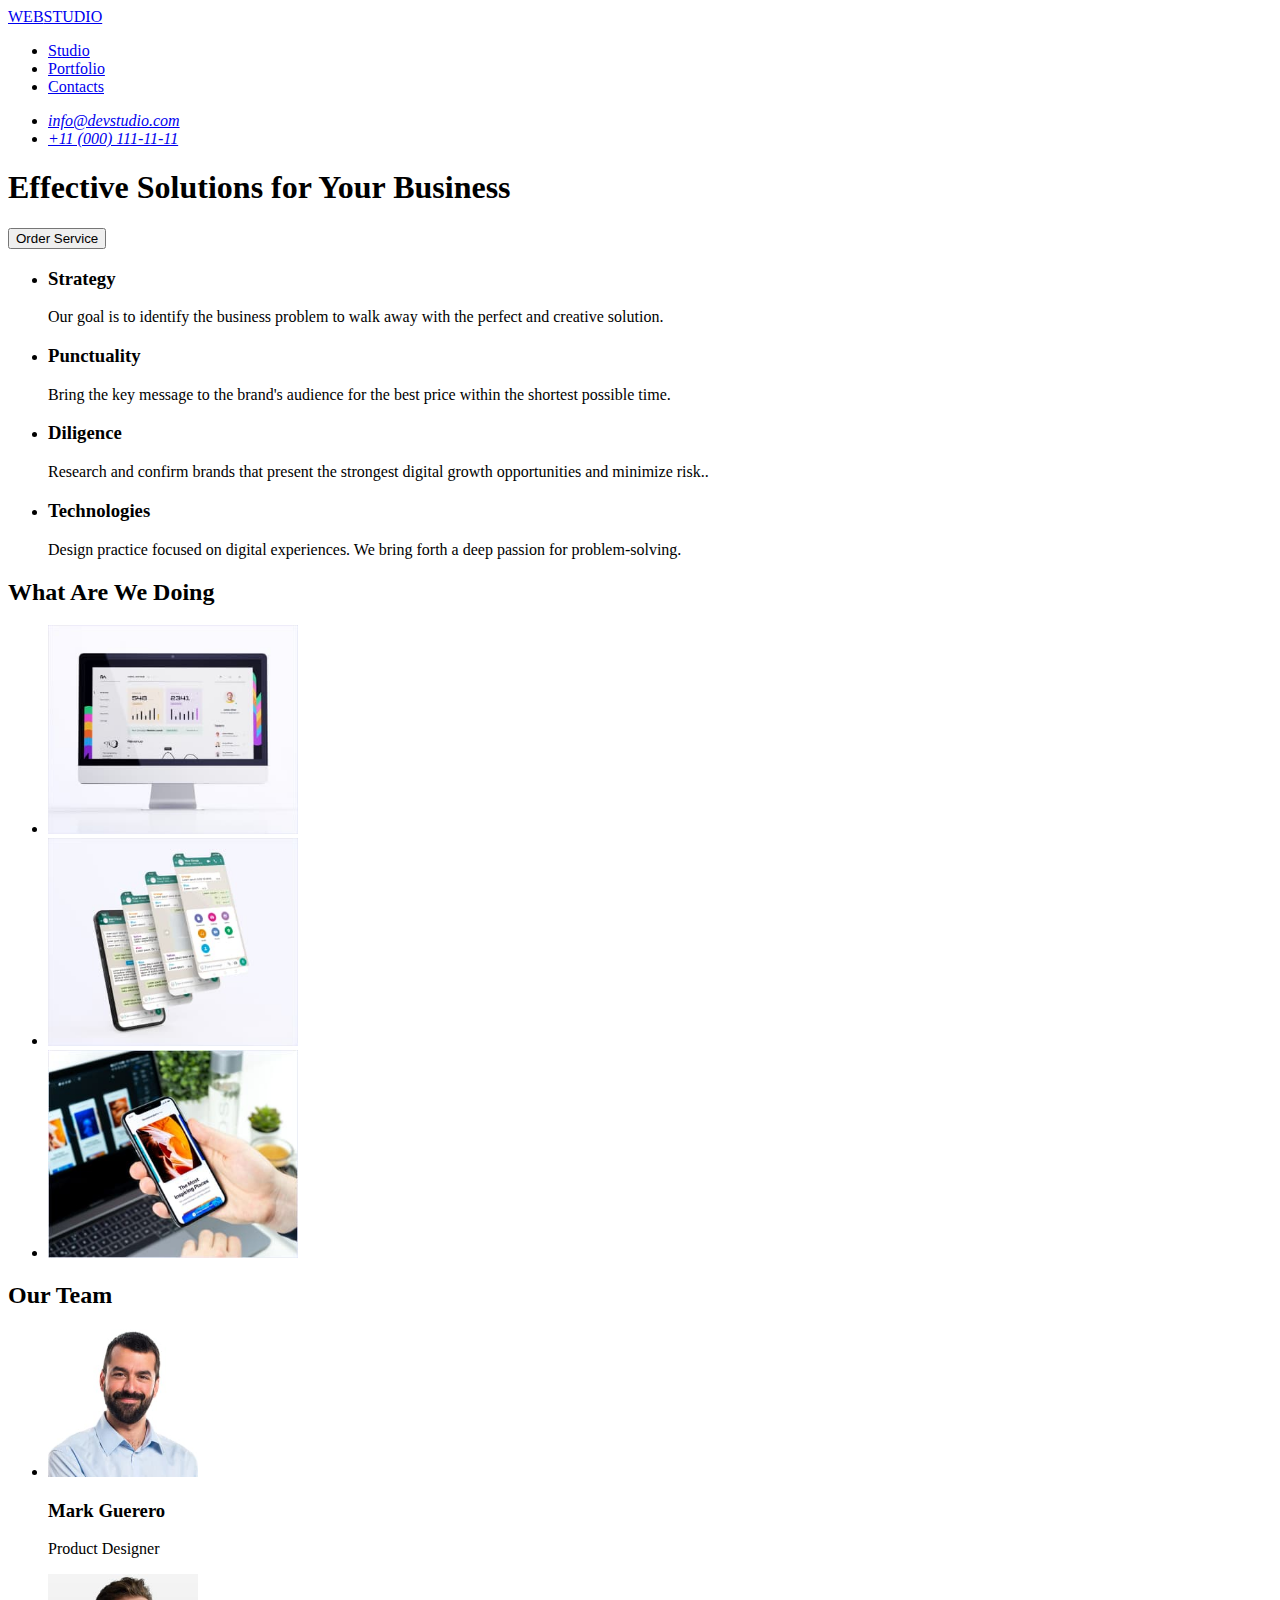
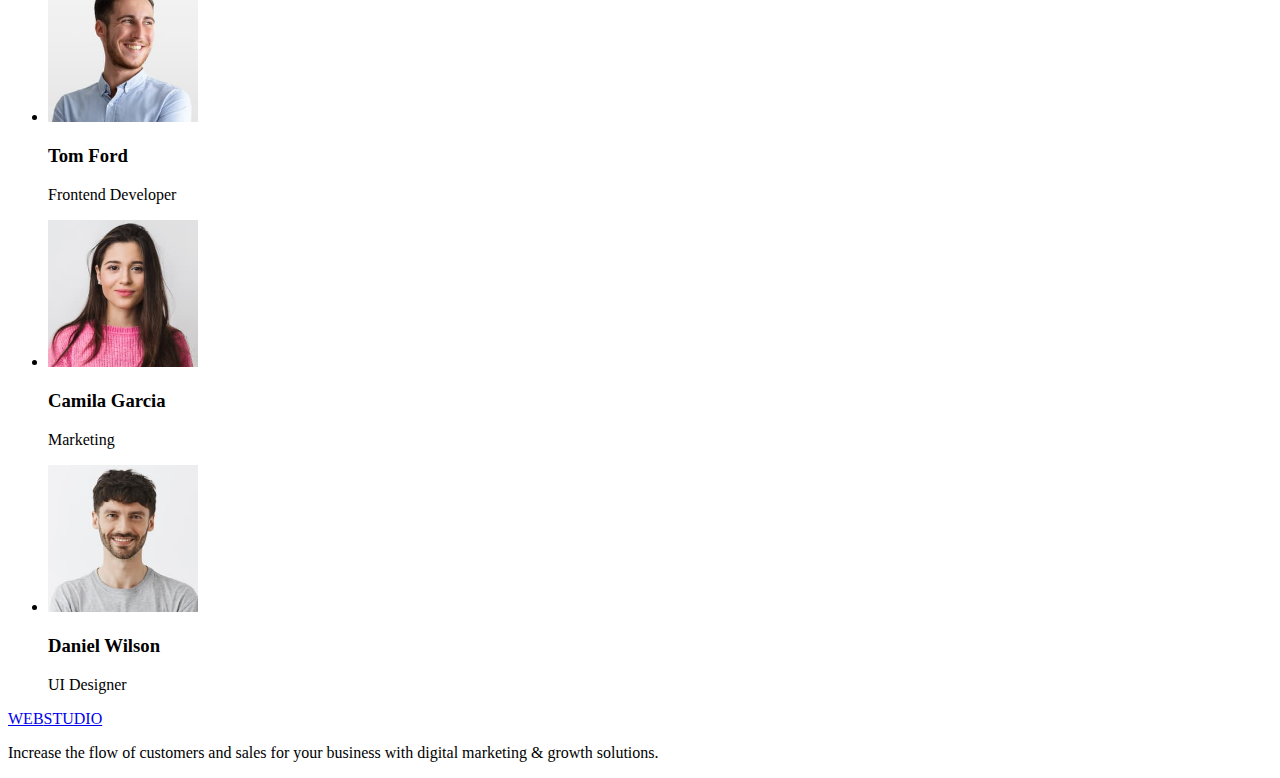
==== index.html @ db1405fc "homework 2" ====
<!DOCTYPE html>
<html lang="en">
<head>
    <meta charset="UTF-8">
    <meta name="viewport" content="width=device-width, initial-scale=1.0">
    <title>WebStudio</title>
</head>
<body>
    <header>
        <nav>
            <a href="/">WEB<span>STUDIO</span></a>
            <ul>
                <li><a href="/">Studio</a></li>
                <li><a href="/">Portfolio</a></li>
                <li><a href="/">Contacts</a></li>
            </ul>
        </nav>
        <address>
            <ul>
                 <li><a href="mailto:info@devstudio.com">info@devstudio.com</a></li>
                 <li><a href="tel:+11(000)111-11-11">+11 (000) 111-11-11</a></li>
            </ul>
        </address>
    </header>
    <main>
    <section>
        <h1>Effective Solutions for Your Business</h1>
            <button type="button">Order Service</button>
    </section>
    <section>
        <h2 hidden>Feature</h2>
        <ul>
            <li><h3>Strategy</h3>
            <p>Our goal is to identify the business problem to walk away with the perfect and creative solution.</p></li>
            <li><h3>Punctuality</h3>
            <p>Bring the key message to the brand's audience for the best price within the shortest possible time.</p></li>
            <li><h3>Diligence</h3>
            <p>Research and confirm brands that present the strongest digital growth opportunities and minimize risk.. <p></li>
            <li><h3>Technologies</h3>
            <p>Design practice focused on digital experiences. We bring forth a deep passion for problem-solving.</p></li>
        </ul>
    </section>
    <section>
        <h2>What Are We Doing</h2>
        <div>
            <ul>
                <li><img src="images/image1.jpg" width="250" alt="Computer Image"></li>
                <li><img src="images/img2.jpg" width="250" alt="Image2"></li>
                <li><img src="images/img3.jpg" width="250" alt="Image3"></li>
            </ul>
        </div>
    </section>
    <section>
        <h2>Our Team</h2>
        <ul>
            <li><img src="images/team1.jpg" width="150" alt="Photo1">
            <h3>Mark Guerero</h3>
            <p>Product Designer</p></li>
            <li><img src="images/team2.jpg" width="150" alt="Photo2">
            <h3>Tom Ford</h3>
            <p>Frontend Developer</p></li>
            <li><img src="images/team3.jpg" width="150" alt="Photo3">
            <h3>Camila Garcia</h3>
            <p>Marketing</p></li>
            <li><img src="images/team4.jpg" width="150" alt="Photo4">
            <h3>Daniel Wilson</h3>
            <p>UI Designer</p></li>
        </ul>
    </section>
</main>
    <footer>
        <a href="/">WEB<span>STUDIO</span></a>
        <p>Increase the flow of customers and sales for your business with digital marketing & growth solutions.</p>
    </footer>
</body>
</html>
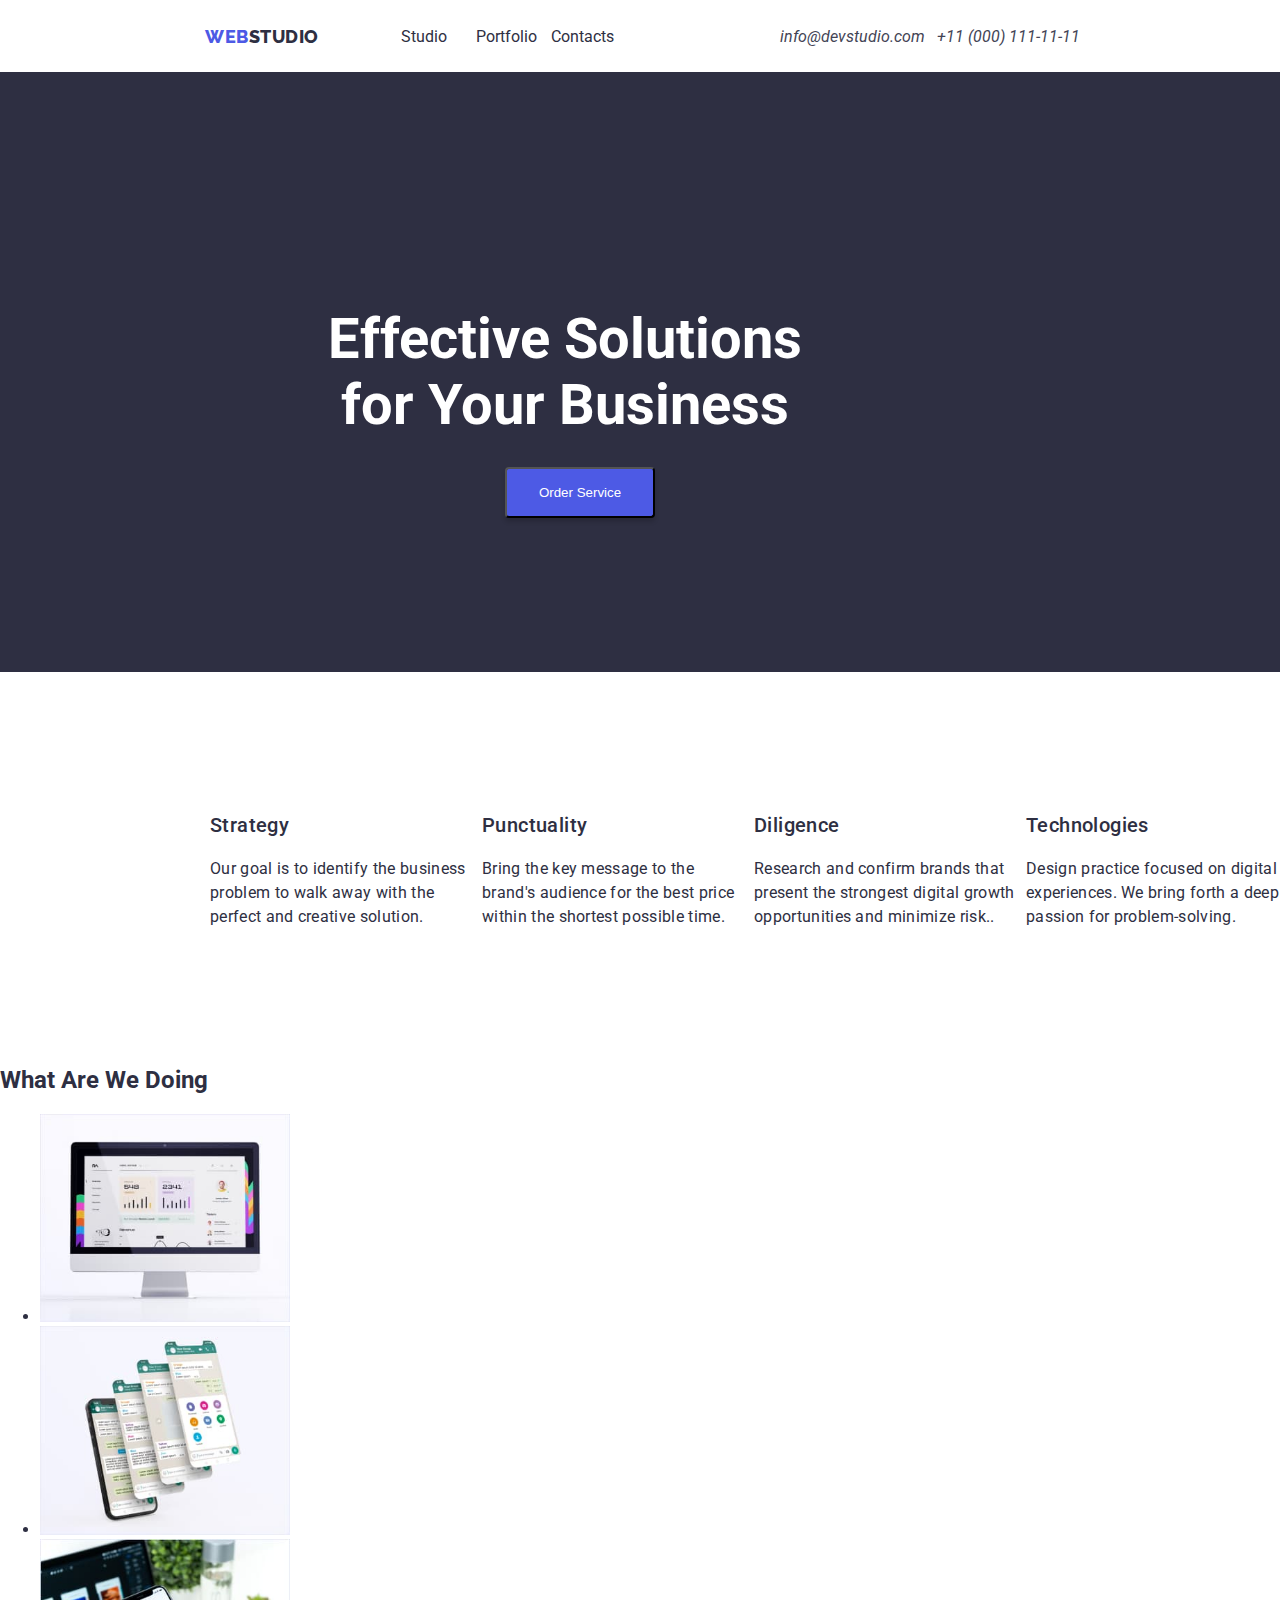
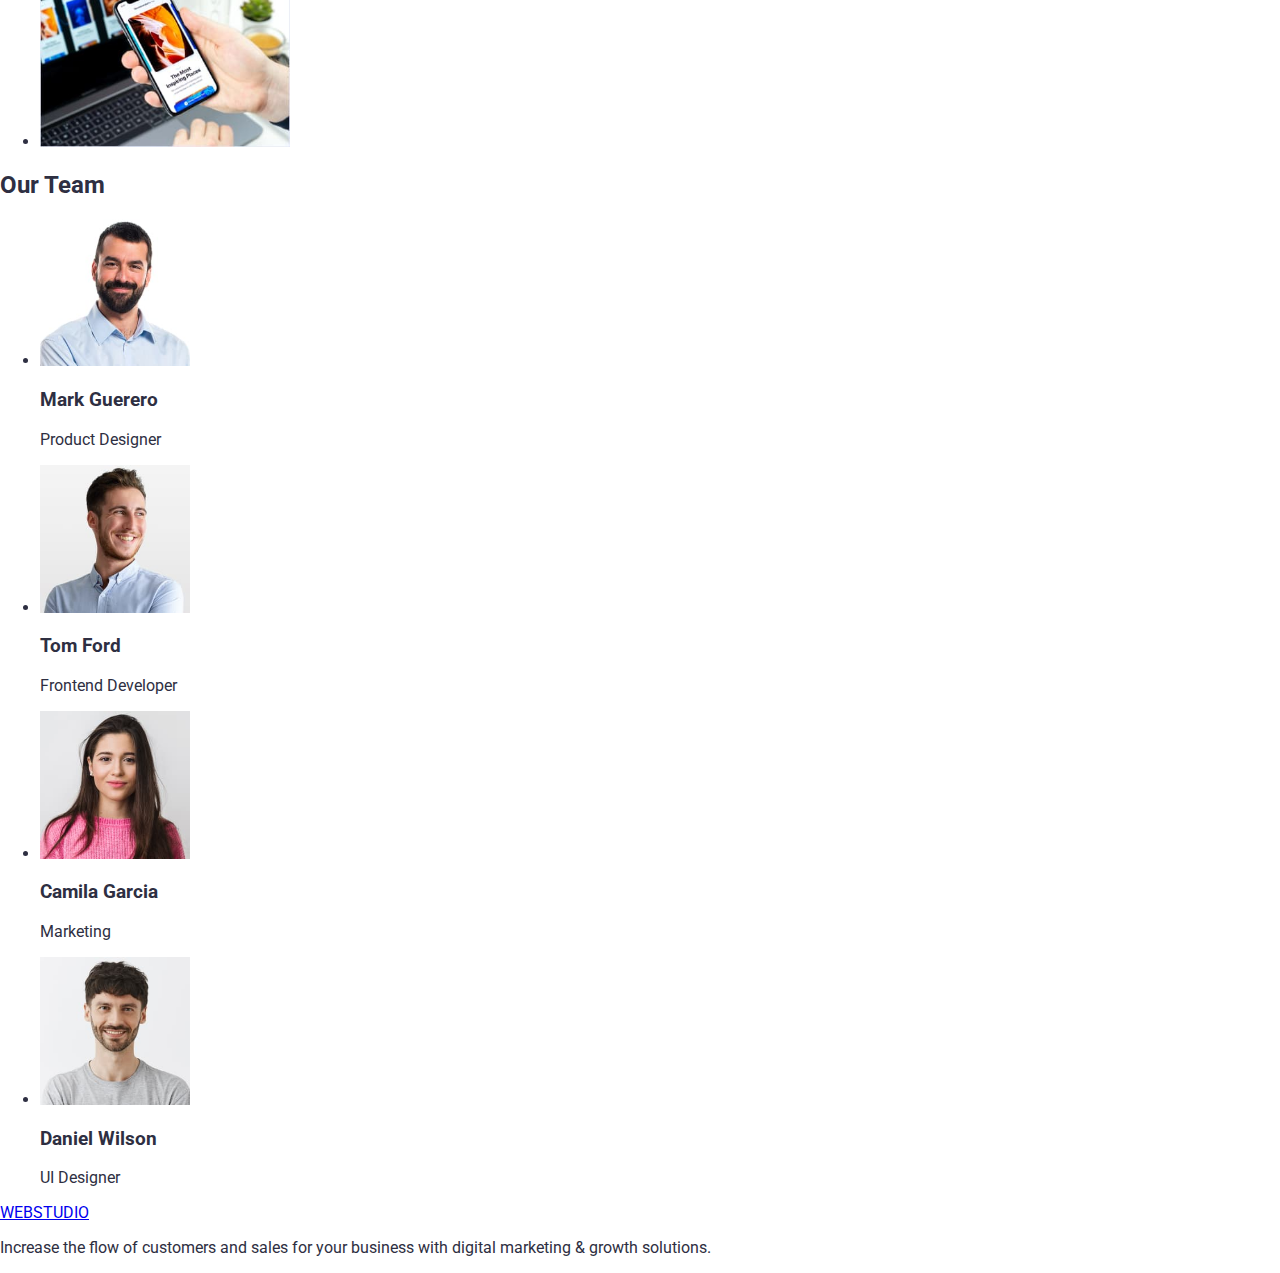
==== commit 01f6dd94: "css style header section" ====
--- a/index.html
+++ b/index.html
@@ -3,12 +3,14 @@
 <head>
     <meta charset="UTF-8">
     <meta name="viewport" content="width=device-width, initial-scale=1.0">
+    <link rel="stylesheet" href="css/style.css"/>
+    <link href="https://fonts.googleapis.com/css2?family=Roboto:ital,wght@0,400;0,700;1,400&display=swap" rel="stylesheet">
     <title>WebStudio</title>
 </head>
 <body>
     <header>
         <nav>
-            <a href="/">WEB<span>STUDIO</span></a>
+            <a href="/" id="logo">WEB<span>STUDIO</span></a>
             <ul>
                 <li><a href="/">Studio</a></li>
                 <li><a href="/">Portfolio</a></li>
@@ -23,11 +25,11 @@
         </address>
     </header>
     <main>
-    <section>
+    <section class="hero">
         <h1>Effective Solutions for Your Business</h1>
             <button type="button">Order Service</button>
     </section>
-    <section>
+    <section class="feature-container">
         <h2 hidden>Feature</h2>
         <ul>
             <li><h3>Strategy</h3>
--- a/css/style.css
+++ b/css/style.css
@@ -0,0 +1,121 @@
+@import url('https://fonts.googleapis.com/css2?family=Raleway:wght@800&family=Roboto:wght@400;500;700;900&display=swap');
+body{
+    background-color: #fff;
+    width: 1720;
+    margin: 0;
+    padding: 0;
+    font-family: 'Roboto','Raleway', sans-serif;
+    color: #2E2F42;
+}
+header{
+    display: flex;
+    width: auto;
+    height: 72px;
+    justify-content: space-between;
+    align-items: center;
+    padding: 0 200px;
+}
+nav{
+    display: inline-flex;
+    align-items: flex-start;    
+}
+nav ul{
+    display: flex;
+    justify-content: center;
+    align-items: center;
+    list-style: none;
+    width: 300px;
+    background-color: rgb(255, 255, 255);
+}
+nav ul li{
+    width: 25%;
+}
+
+
+nav #logo{
+    color: #4D5AE5;
+    text-decoration: none;
+    font-size: 18px;
+    font-weight: 800;
+    letter-spacing: 0.54px;
+    justify-content: center;
+    font-family: 'Raleway';
+    padding: 5px;
+    margin-top: 10px;
+    font-size: 18px;
+}
+nav ul li a{
+    text-decoration: none;
+    color: #2E2F42;
+}
+nav a span{
+    color: #2E2F42;
+}
+address ul{
+    display: flex;
+    justify-content: space-between;
+    align-items: center;
+    width: 300px;
+}
+address ul li{
+    list-style: none;
+    width: auto;
+}
+address ul li a{
+    text-decoration: none;
+    color:#434455;
+}
+main .hero{
+    display: flex;
+    justify-content: center;
+    align-items: center;
+    text-align: center;
+    width: auto;
+    height: 600px;
+    background-color: #2E2F42;
+}
+.hero h1{
+    font-family: 'Roboto';
+    font-weight: 700;
+    font-size: 56px;
+    color: #fff;
+    width: 500px;
+}
+.hero button{
+    position: relative;
+    background-color: #4D5AE5;
+    box-shadow: 0px 4px 4px 0px rgba(0, 0, 0, 0.15);
+    border-radius: 4px;
+    padding: 16px 32px;
+    color: #fff;
+    top: 120px;
+    right: 310px;
+}
+
+.feature-container{
+    display: flex;
+    justify-content: center;
+    align-items: center;
+    width: 1440px;
+    margin: 100px auto;
+    padding: 5px 10px;
+}
+.feature-container ul{
+    display: flex;
+    list-style: none;
+    justify-content: space-around;
+    gap:8px;
+}
+.feature-container ul li{
+    width: 264px;
+    font-family: 'Roboto';
+    font-size: 16px;
+    line-height: 24px;
+    font-weight: 400;
+    letter-spacing: 0.32px;
+}
+.feature-container ul li h3{
+    font-size: 20px;
+    font-weight: 500;
+    letter-spacing: 0.4px;
+}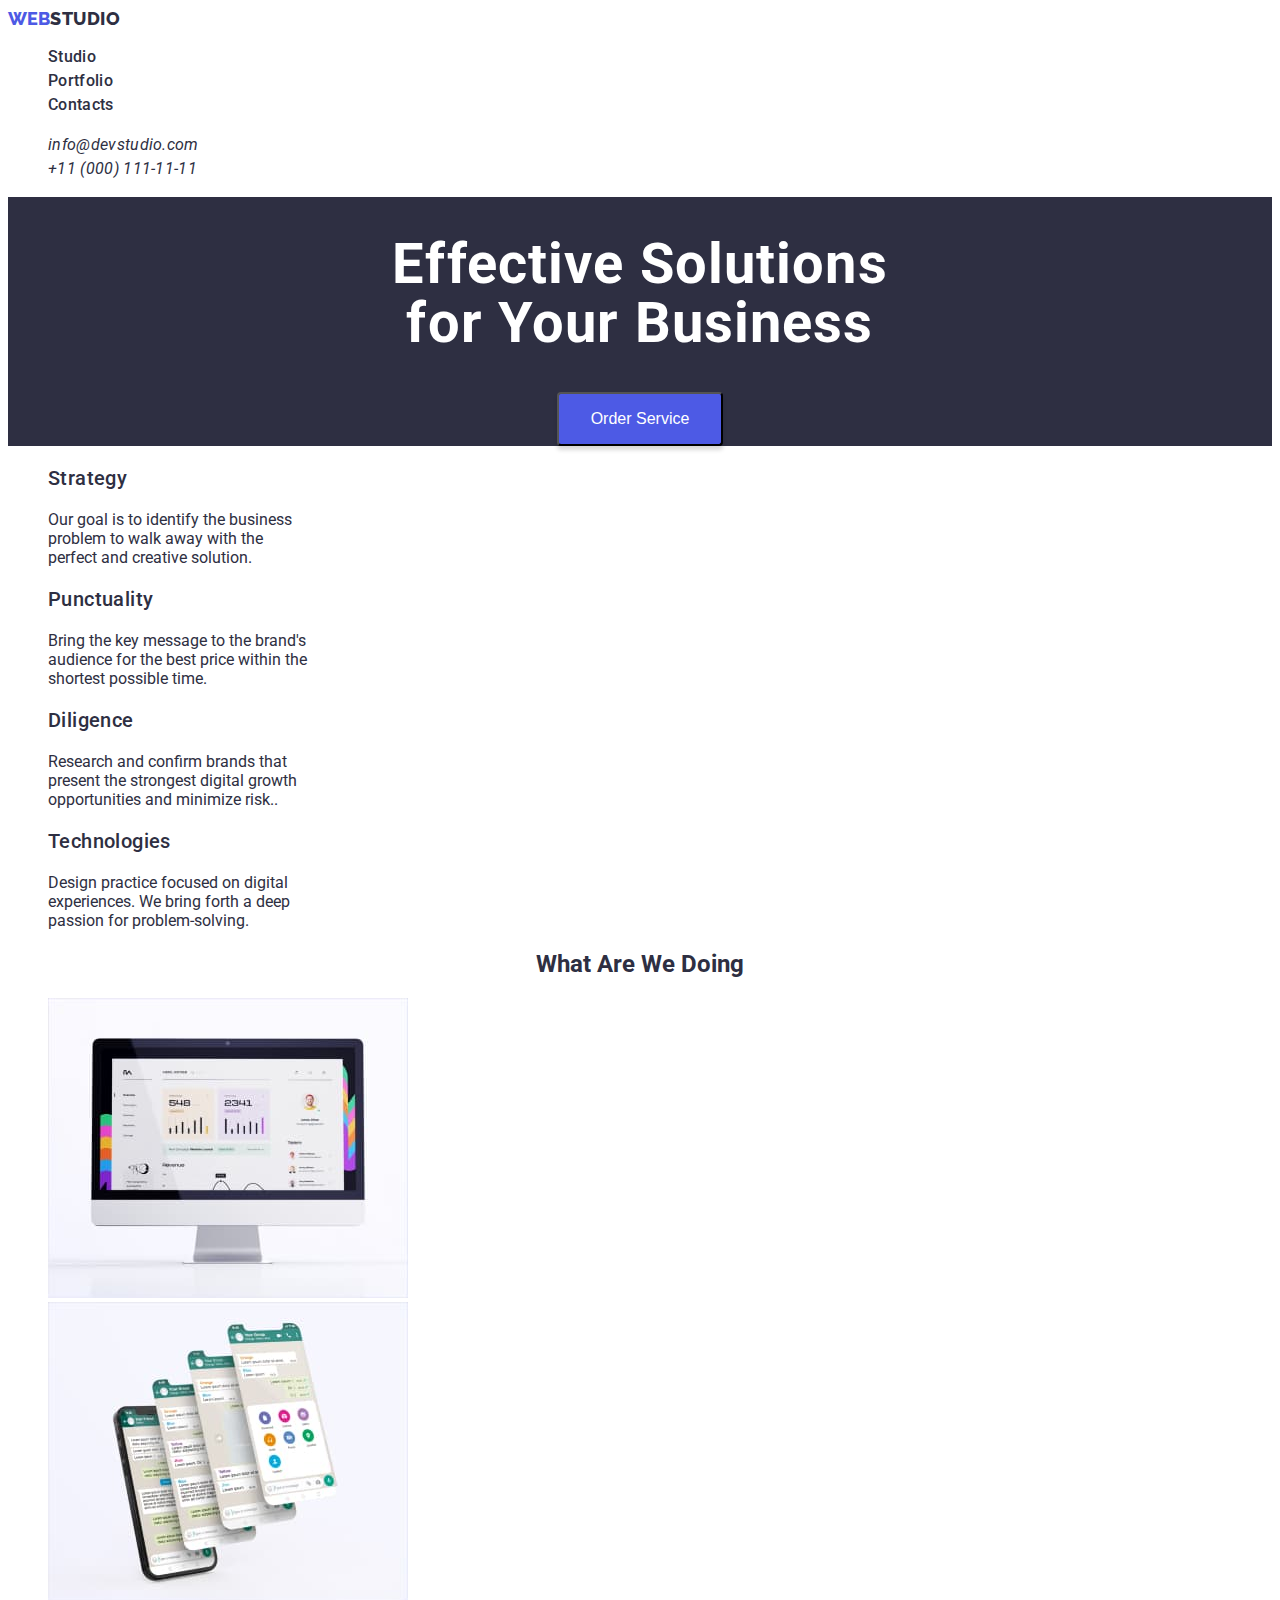
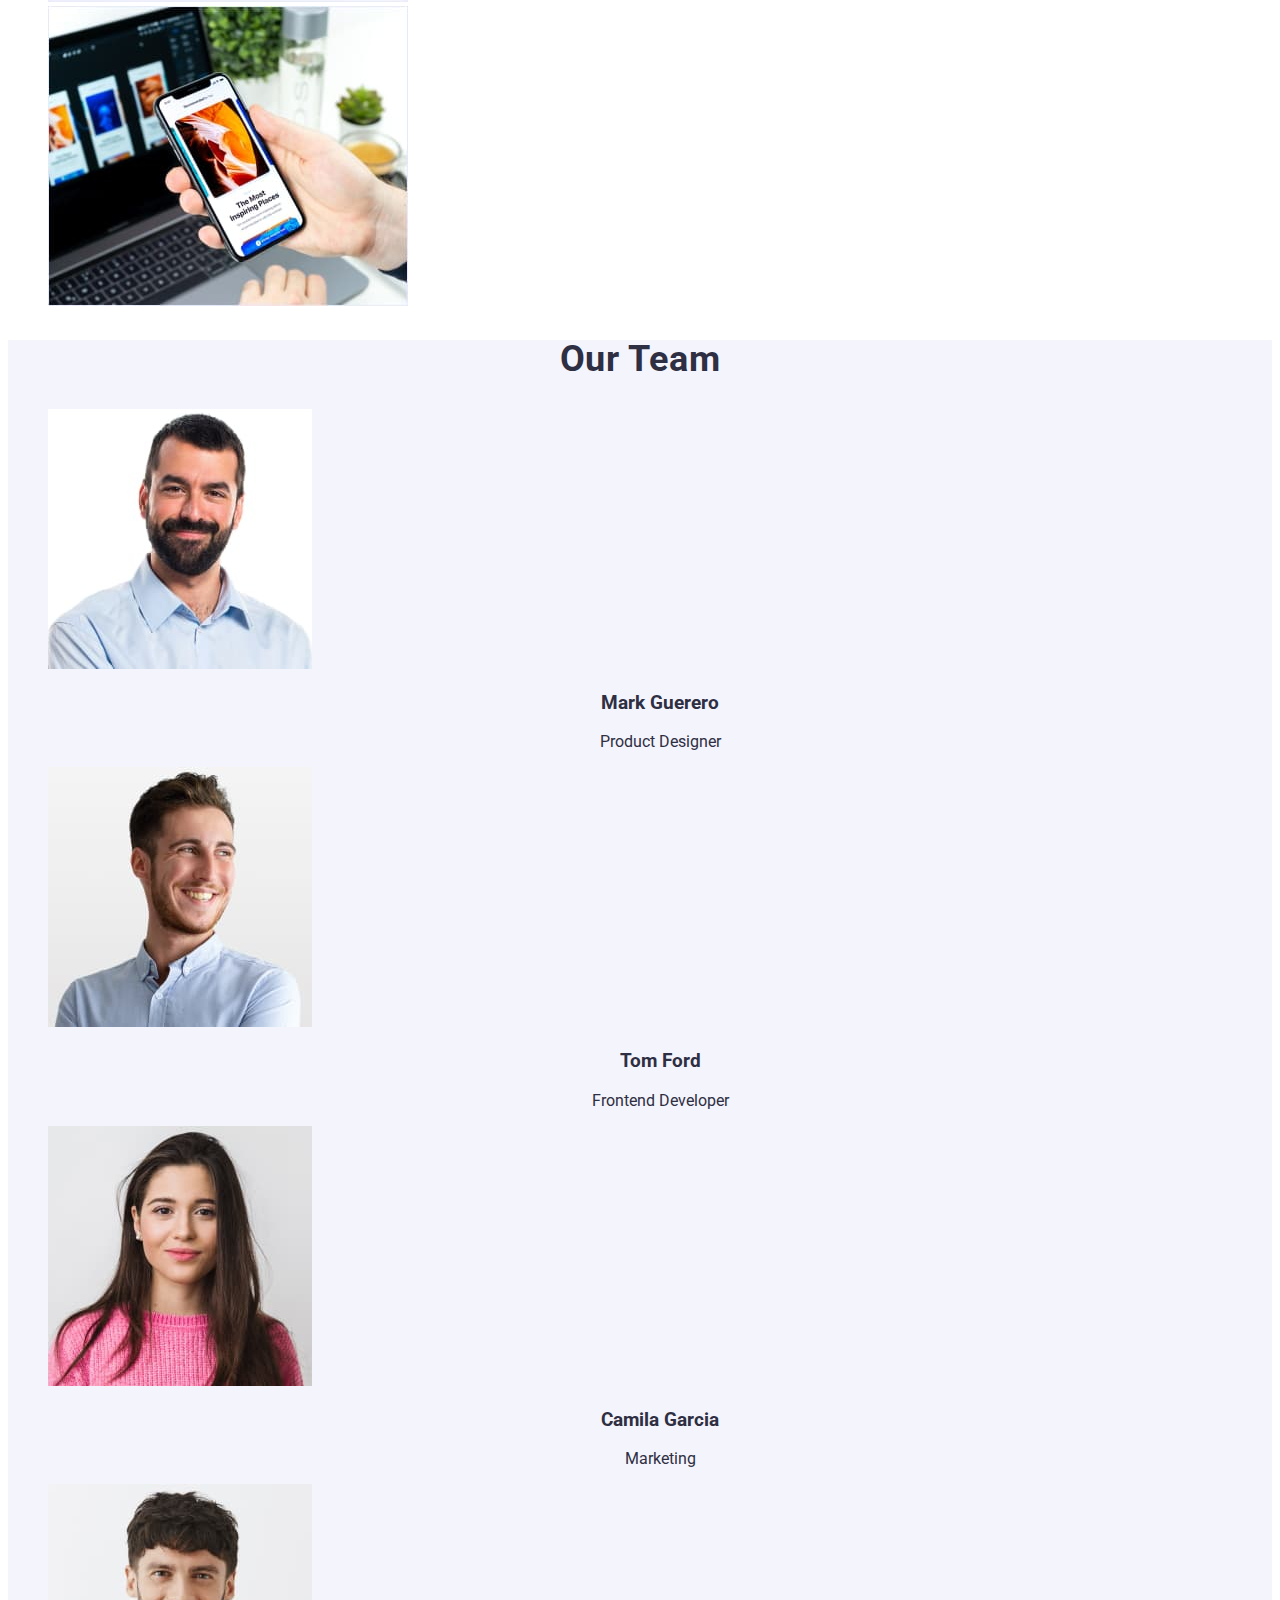
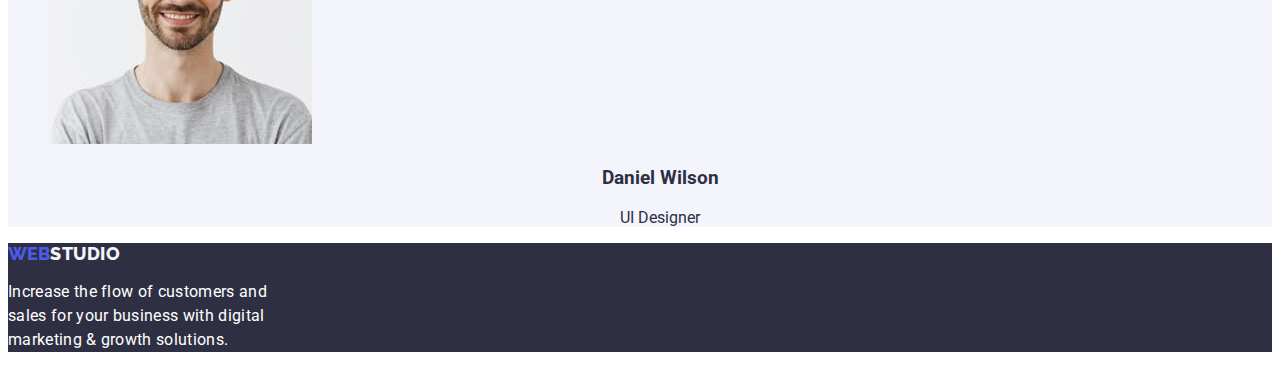
==== commit ac027ef5: "homework #2" ====
--- a/index.html
+++ b/index.html
@@ -4,16 +4,16 @@
     <meta charset="UTF-8">
     <meta name="viewport" content="width=device-width, initial-scale=1.0">
     <link rel="stylesheet" href="css/style.css"/>
-    <link href="https://fonts.googleapis.com/css2?family=Roboto:ital,wght@0,400;0,700;1,400&display=swap" rel="stylesheet">
+    <link href="https://fonts.googleapis.com/css2?family=Raleway:wght@800&family=Roboto:wght@400;500;700;900&display=swap" rel="stylesheet">
     <title>WebStudio</title>
 </head>
 <body>
     <header>
         <nav>
-            <a href="/" id="logo">WEB<span>STUDIO</span></a>
+            <a href="/" id="logo">Web<span>Studio</span></a>
             <ul>
                 <li><a href="/">Studio</a></li>
-                <li><a href="/">Portfolio</a></li>
+                <li><a href="portfolio.html">Portfolio</a></li>
                 <li><a href="/">Contacts</a></li>
             </ul>
         </nav>
@@ -29,7 +29,7 @@
         <h1>Effective Solutions for Your Business</h1>
             <button type="button">Order Service</button>
     </section>
-    <section class="feature-container">
+    <section id="feature-container">
         <h2 hidden>Feature</h2>
         <ul>
             <li><h3>Strategy</h3>
@@ -42,9 +42,9 @@
             <p>Design practice focused on digital experiences. We bring forth a deep passion for problem-solving.</p></li>
         </ul>
     </section>
-    <section>
+    <section id="body-container">
         <h2>What Are We Doing</h2>
-        <div>
+        <div class="body-images">
             <ul>
                 <li><img src="images/image1.jpg" width="250" alt="Computer Image"></li>
                 <li><img src="images/img2.jpg" width="250" alt="Image2"></li>
@@ -52,7 +52,7 @@
             </ul>
         </div>
     </section>
-    <section>
+    <section id="team-container">
         <h2>Our Team</h2>
         <ul>
             <li><img src="images/team1.jpg" width="150" alt="Photo1">
@@ -71,7 +71,7 @@
     </section>
 </main>
     <footer>
-        <a href="/">WEB<span>STUDIO</span></a>
+        <a href="/" id="logo">Web<span id="logo-footer">studio</span></a>
         <p>Increase the flow of customers and sales for your business with digital marketing & growth solutions.</p>
     </footer>
 </body>
--- a/css/style.css
+++ b/css/style.css
@@ -1,121 +1,180 @@
-@import url('https://fonts.googleapis.com/css2?family=Raleway:wght@800&family=Roboto:wght@400;500;700;900&display=swap');
 body{
-    background-color: #fff;
-    width: 1720;
-    margin: 0;
-    padding: 0;
-    font-family: 'Roboto','Raleway', sans-serif;
-    color: #2E2F42;
+    font-family: 'Roboto', sans-serif;
+    color:#2E2F42;
 }
-header{
-    display: flex;
-    width: auto;
-    height: 72px;
-    justify-content: space-between;
-    align-items: center;
-    padding: 0 200px;
+header nav a{
+    text-decoration: none;
 }
-nav{
-    display: inline-flex;
-    align-items: flex-start;    
-}
-nav ul{
-    display: flex;
-    justify-content: center;
-    align-items: center;
-    list-style: none;
-    width: 300px;
-    background-color: rgb(255, 255, 255);
-}
-nav ul li{
-    width: 25%;
-}
-
-
-nav #logo{
+#logo{
     color: #4D5AE5;
-    text-decoration: none;
     font-size: 18px;
     font-weight: 800;
+    font-family: 'Raleway';
+    text-decoration: none;
+    text-transform: uppercase;
+}
+#logo span{
+    color:#2E2F42;
+    line-height: 1.17;
     letter-spacing: 0.54px;
-    justify-content: center;
-    font-family: 'Raleway';
-    padding: 5px;
-    margin-top: 10px;
-    font-size: 18px;
+}   
+header nav ul li{
+    list-style: none;   
 }
-nav ul li a{
-    text-decoration: none;
+header nav ul li a{
+    font-family: 'Roboto';
     color: #2E2F42;
+    font-size: 16px;
+    font-weight: 500;
+    letter-spacing: 0.32px;
+    line-height: 1.5;
 }
-nav a span{
-    color: #2E2F42;
+header nav ul li a:hover,address ul li a:hover{
+    color: #4D5AE5;
+    
 }
-address ul{
-    display: flex;
-    justify-content: space-between;
-    align-items: center;
-    width: 300px;
+header nav ul li a:focus,address ul li a:focus{
+    color: #4D5AE5;
 }
 address ul li{
     list-style: none;
-    width: auto;
 }
+
 address ul li a{
+    font-size: 16px;
+    line-height: 1.5;
+    letter-spacing: 0.32px;
     text-decoration: none;
-    color:#434455;
+    color:#2E2F42
 }
-main .hero{
+.hero {
     display: flex;
+    flex-direction: column;
+    align-items: center;
     justify-content: center;
-    align-items: center;
     text-align: center;
-    width: auto;
-    height: 600px;
     background-color: #2E2F42;
+    color: #fff; 
 }
+
 .hero h1{
-    font-family: 'Roboto';
+    text-align: center;
+    font-size: 56px;
     font-weight: 700;
-    font-size: 56px;
-    color: #fff;
-    width: 500px;
+    line-height: 1.07;
+    letter-spacing: 1.12px;
+    width: 496px;
 }
 .hero button{
-    position: relative;
     background-color: #4D5AE5;
+    color:#fff;
+    border-radius: 4px;
     box-shadow: 0px 4px 4px 0px rgba(0, 0, 0, 0.15);
-    border-radius: 4px;
     padding: 16px 32px;
-    color: #fff;
-    top: 120px;
-    right: 310px;
+    font-size: 16px;
+    font-weight: 500;
+}
+.hero button:hover{
+    cursor: pointer;
 }
 
-.feature-container{
-    display: flex;
-    justify-content: center;
-    align-items: center;
-    width: 1440px;
-    margin: 100px auto;
-    padding: 5px 10px;
+#feature-container ul li{
+    list-style: none;
+    width: 264px;
 }
-.feature-container ul{
-    display: flex;
-    list-style: none;
-    justify-content: space-around;
-    gap:8px;
-}
-.feature-container ul li{
-    width: 264px;
-    font-family: 'Roboto';
-    font-size: 16px;
-    line-height: 24px;
-    font-weight: 400;
-    letter-spacing: 0.32px;
-}
-.feature-container ul li h3{
+
+#feature-container ul li h3{
     font-size: 20px;
     font-weight: 500;
+    line-height: 1.2;
     letter-spacing: 0.4px;
-}+}
+
+#body-container h2{
+    text-align: center;
+}
+#body-container ul li {
+    list-style: none;
+}
+.body-images ul li img{
+    width: 360px;
+    height: 300px;
+}
+
+#team-container{
+    background-color: #F4F4FD;
+}
+#team-container h2{
+    font-size: 36px;
+    font-weight: 700;
+    line-height: 1.1;
+    letter-spacing: 0.72px;
+    text-align: center;
+}
+#team-container ul li h3,#team-container ul li p{
+    text-align: center;
+}
+#team-container ul li{
+    list-style: none;
+}
+#team-container ul li img{
+    width: 264px;
+    height: 260px;
+}
+
+footer{
+    background-color: #2E2F42;
+    color: white;
+}
+
+footer #logo-footer{
+    color:#F4F4FD;
+}  
+footer p{
+    font-size: 16px;
+    font-weight: 400;
+    line-height: 1.5;
+    letter-spacing: 0.32px;
+    width: 264px;
+}
+
+/*Portfolio Design*/
+.portfolio-hero ul li{
+    list-style: none;
+}
+.portfolio-hero ul li button{
+    text-align: center;
+    font-size: 16px;
+    font-weight: 500;
+    line-height: 1.5;   
+    letter-spacing: 0.64px;
+    border: none;
+    color: #4D5AE5;
+    padding: 12px 24px;
+    border-radius: 4px;
+    background-color:#F4F4FD;
+    box-shadow: 0px 2px 2px 0px rgba(0, 0, 0, 0.12), 0px 2px 1px 0px rgba(0, 0, 0, 0.08), 0px 3px 1px 0px rgba(0, 0, 0, 0.10);
+}
+.portfolio-hero ul li button:hover{
+    color: #F4F4FD;
+    background-color: #4D5AE5;
+    cursor: pointer;
+}
+
+.body-container ul li img{
+    width: 360px;
+    height: 300px;
+}
+.body-container ul li {
+    list-style: none;
+}
+.body-container ul li h3{
+font-weight: 500;
+line-height: 1.2;
+letter-spacing: 0.4px;
+}
+.body-container ul li p{
+  
+line-height: 1.5; 
+letter-spacing: 0.32px;
+}
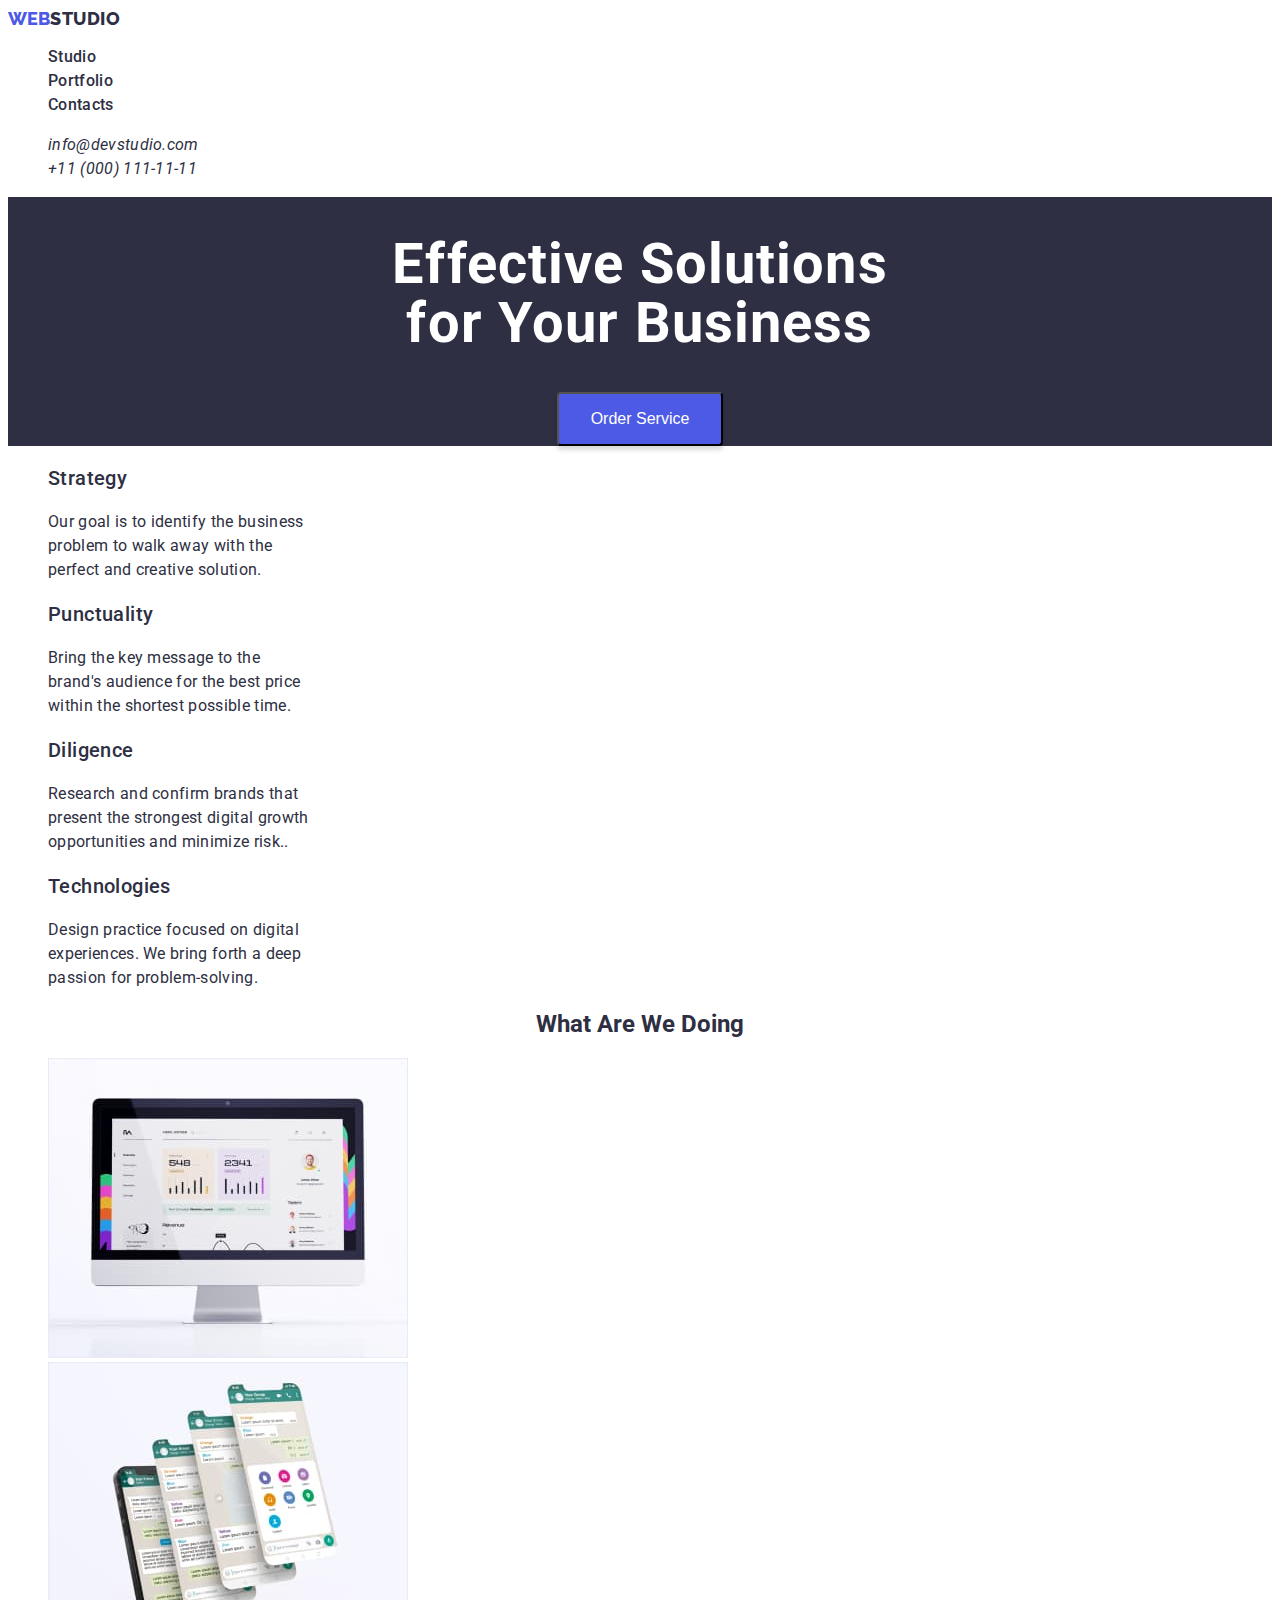
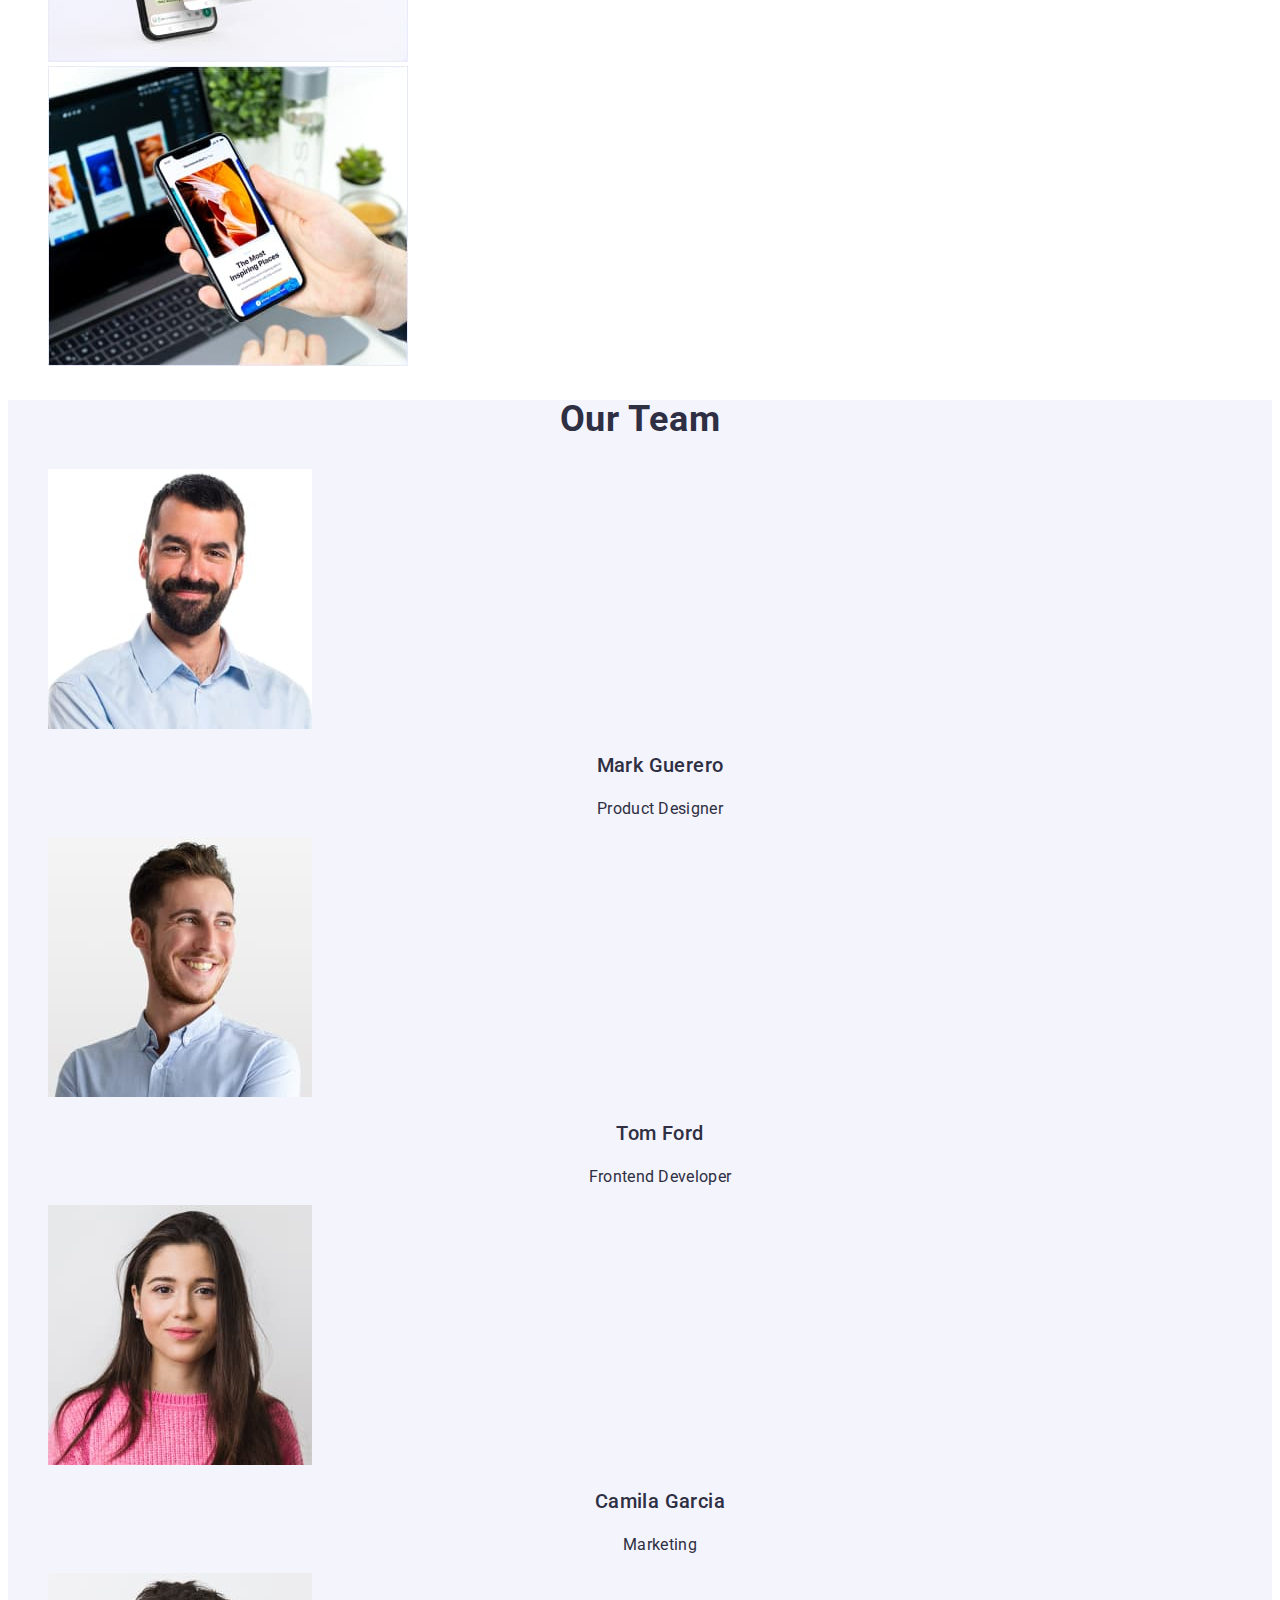
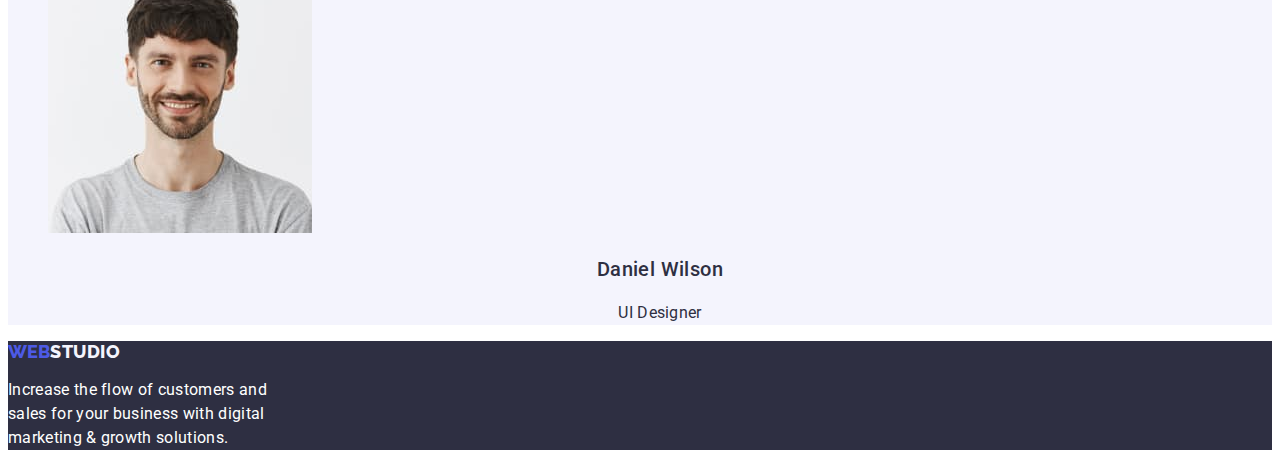
==== commit f9814244: "submit" ====
--- a/index.html
+++ b/index.html
@@ -3,7 +3,7 @@
 <head>
     <meta charset="UTF-8">
     <meta name="viewport" content="width=device-width, initial-scale=1.0">
-    <link rel="stylesheet" href="css/style.css"/>
+    <link rel="stylesheet" href="css/style.css">
     <link href="https://fonts.googleapis.com/css2?family=Raleway:wght@800&family=Roboto:wght@400;500;700;900&display=swap" rel="stylesheet">
     <title>WebStudio</title>
 </head>
@@ -29,7 +29,7 @@
         <h1>Effective Solutions for Your Business</h1>
             <button type="button">Order Service</button>
     </section>
-    <section id="feature-container">
+    <section class="feature-container">
         <h2 hidden>Feature</h2>
         <ul>
             <li><h3>Strategy</h3>
@@ -42,36 +42,36 @@
             <p>Design practice focused on digital experiences. We bring forth a deep passion for problem-solving.</p></li>
         </ul>
     </section>
-    <section id="body-container">
+    <section class="body-container">
         <h2>What Are We Doing</h2>
         <div class="body-images">
             <ul>
-                <li><img src="images/image1.jpg" width="250" alt="Computer Image"></li>
-                <li><img src="images/img2.jpg" width="250" alt="Image2"></li>
-                <li><img src="images/img3.jpg" width="250" alt="Image3"></li>
+                <li><img src="images/image1.jpg" width="360" alt="Image1"></li>
+                <li><img src="images/img2.jpg" width="360" alt="Image2"></li>
+                <li><img src="images/img3.jpg" width="360" alt="Image3"></li>
             </ul>
         </div>
     </section>
-    <section id="team-container">
+    <section class="team-container">
         <h2>Our Team</h2>
         <ul>
-            <li><img src="images/team1.jpg" width="150" alt="Photo1">
+            <li><img src="images/team1.jpg" width="264" alt="Photo1">
             <h3>Mark Guerero</h3>
             <p>Product Designer</p></li>
-            <li><img src="images/team2.jpg" width="150" alt="Photo2">
+            <li><img src="images/team2.jpg" width="264" alt="Photo2">
             <h3>Tom Ford</h3>
             <p>Frontend Developer</p></li>
-            <li><img src="images/team3.jpg" width="150" alt="Photo3">
+            <li><img src="images/team3.jpg" width="264" alt="Photo3">
             <h3>Camila Garcia</h3>
             <p>Marketing</p></li>
-            <li><img src="images/team4.jpg" width="150" alt="Photo4">
+            <li><img src="images/team4.jpg" width="264" alt="Photo4">
             <h3>Daniel Wilson</h3>
             <p>UI Designer</p></li>
         </ul>
     </section>
 </main>
     <footer>
-        <a href="/" id="logo">Web<span id="logo-footer">studio</span></a>
+        <a href="/" id="logo-footer">Web<span>studio</span></a>
         <p>Increase the flow of customers and sales for your business with digital marketing & growth solutions.</p>
     </footer>
 </body>
--- a/css/style.css
+++ b/css/style.css
@@ -77,58 +77,80 @@
 .hero button:hover{
     cursor: pointer;
 }
-
-#feature-container ul li{
+.feature-container{
+    background-color: #fff;
+}
+.feature-container ul li{
     list-style: none;
     width: 264px;
 }
 
-#feature-container ul li h3{
+.feature-container ul li h3{
     font-size: 20px;
     font-weight: 500;
     line-height: 1.2;
     letter-spacing: 0.4px;
 }
+.feature-container ul li p{
+    font-size: 16px;
+    line-height: 1.5;
+    letter-spacing: 0.32px;
+}
 
-#body-container h2{
+.body-container h2{
     text-align: center;
 }
-#body-container ul li {
+.body-container ul li {
     list-style: none;
 }
-.body-images ul li img{
-    width: 360px;
-    height: 300px;
-}
 
-#team-container{
+.team-container{
     background-color: #F4F4FD;
 }
-#team-container h2{
+.team-container h2{
     font-size: 36px;
     font-weight: 700;
     line-height: 1.1;
     letter-spacing: 0.72px;
     text-align: center;
 }
-#team-container ul li h3,#team-container ul li p{
+.team-container ul li p{
+    font-size: 16px;
+    line-height: 1.5;
+    letter-spacing: 0.32px;
     text-align: center;
 }
-#team-container ul li{
+.team-container ul li h3{
+    font-size: 20px;
+    font-weight: 500;
+    line-height: 1.2; 
+    letter-spacing: 0.4px;
+    text-align: center;
+}
+
+
+.team-container ul li{
     list-style: none;
 }
-#team-container ul li img{
-    width: 264px;
-    height: 260px;
-}
+
+
 
 footer{
     background-color: #2E2F42;
     color: white;
 }
-
-footer #logo-footer{
+footer #logo-footer {
+    color: #4D5AE5;
+    font-size: 18px;
+    font-weight: 800;
+    font-family: 'Raleway';
+    text-decoration: none;
+    text-transform: uppercase;
+}
+footer #logo-footer span{
     color:#F4F4FD;
+    line-height: 1.17;
+    letter-spacing: 0.54px;
 }  
 footer p{
     font-size: 16px;
@@ -161,10 +183,6 @@
     cursor: pointer;
 }
 
-.body-container ul li img{
-    width: 360px;
-    height: 300px;
-}
 .body-container ul li {
     list-style: none;
 }
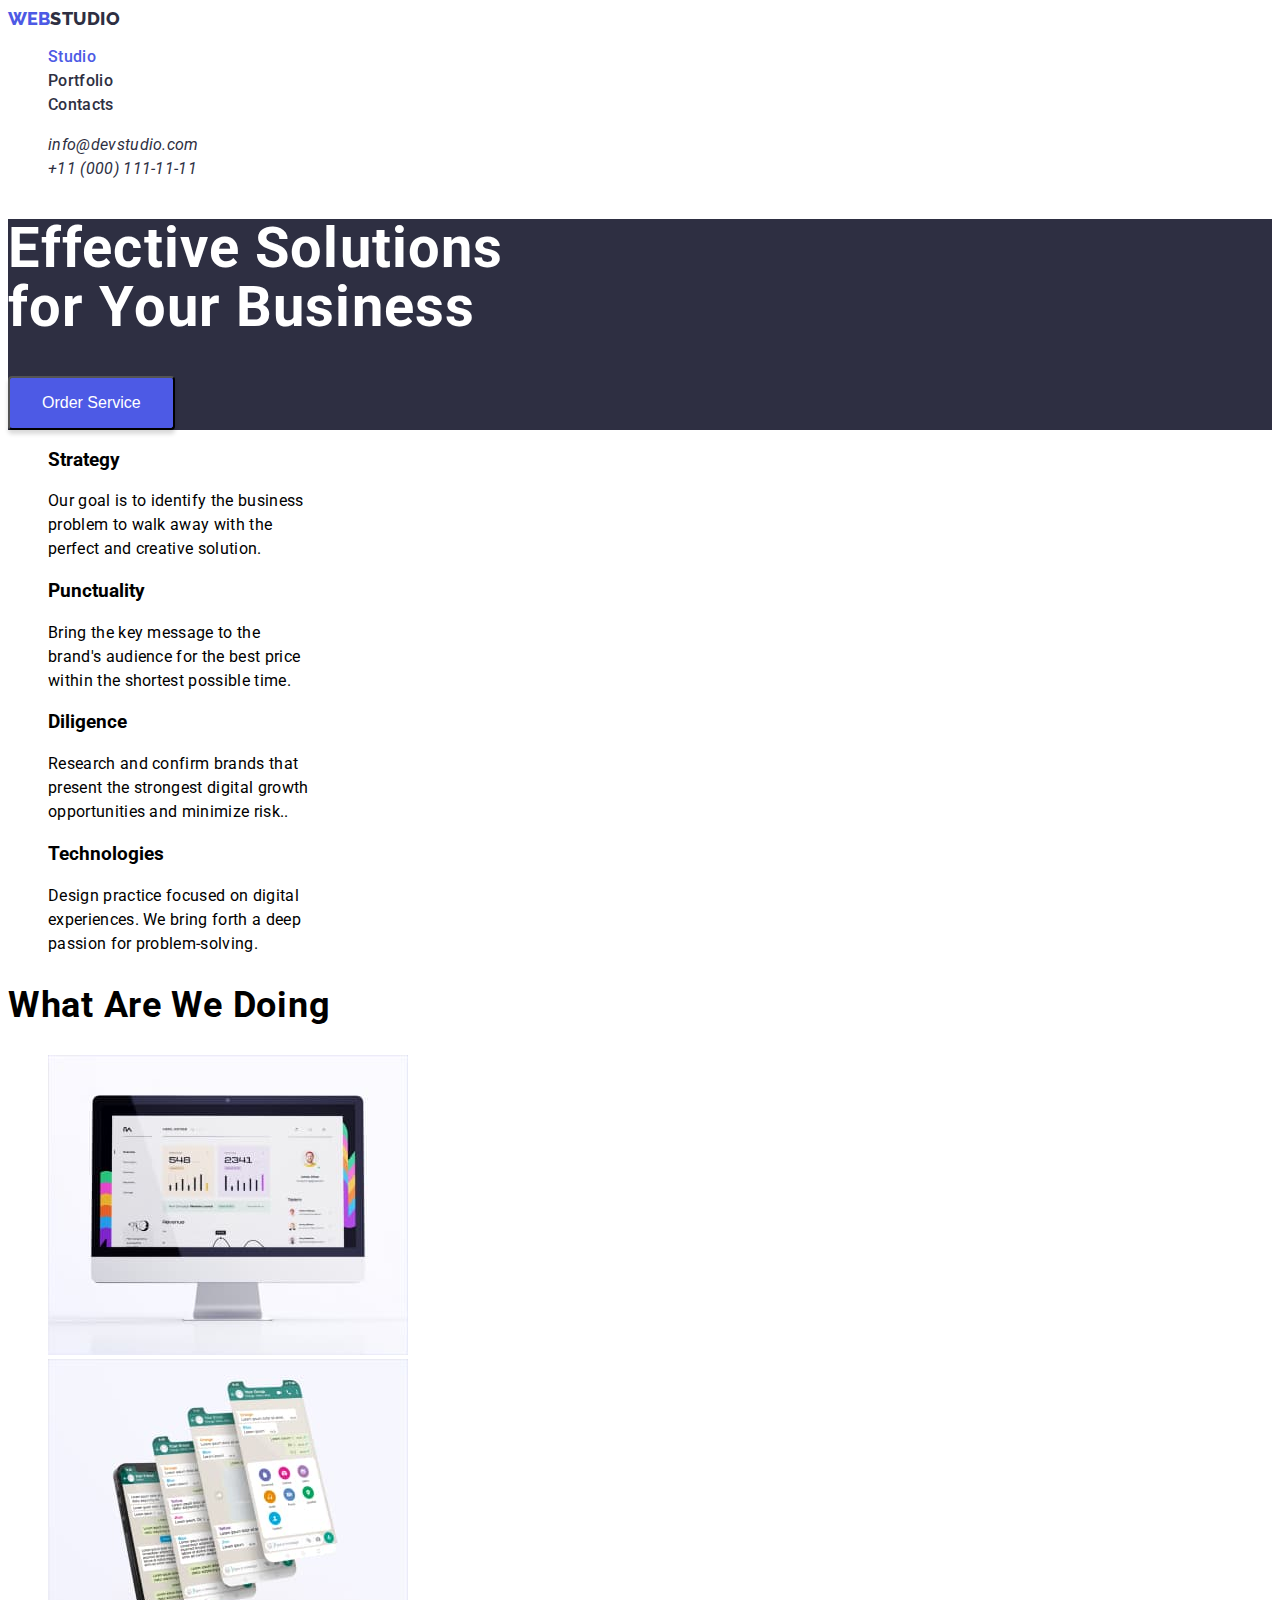
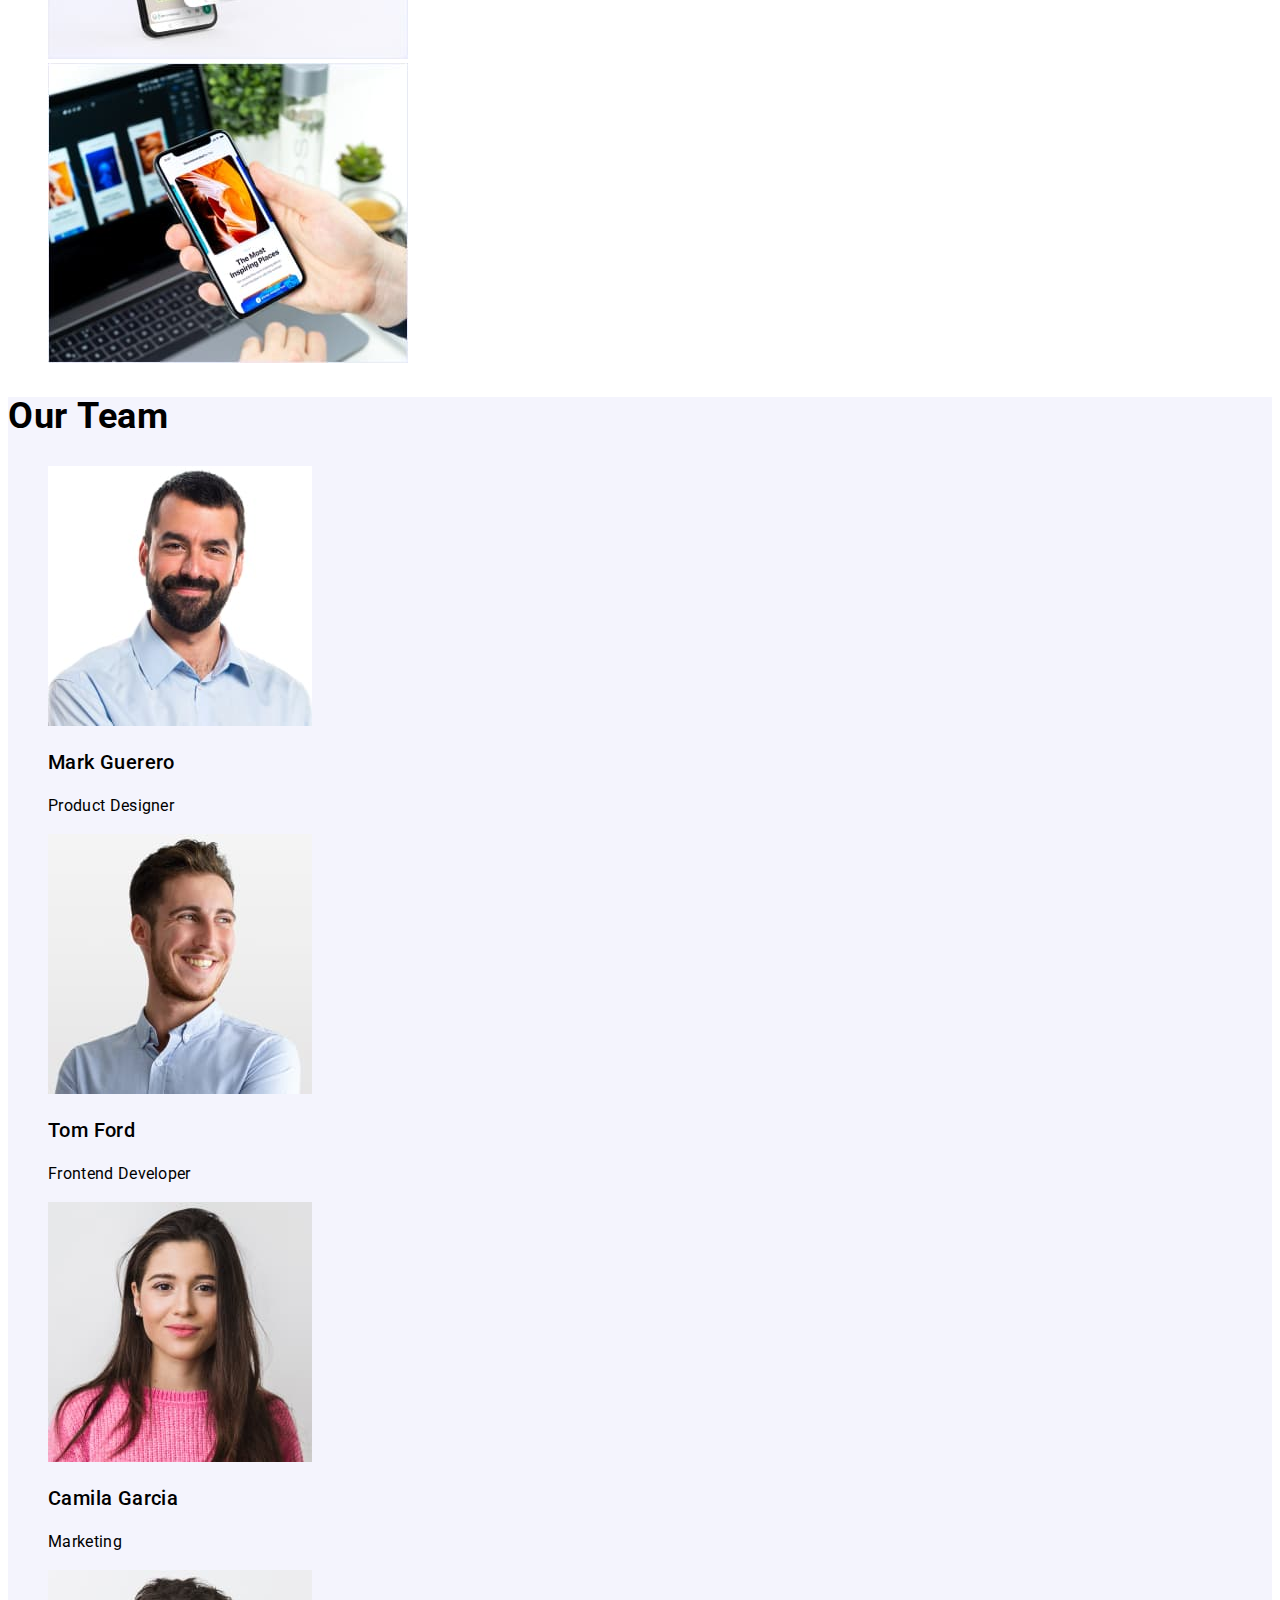
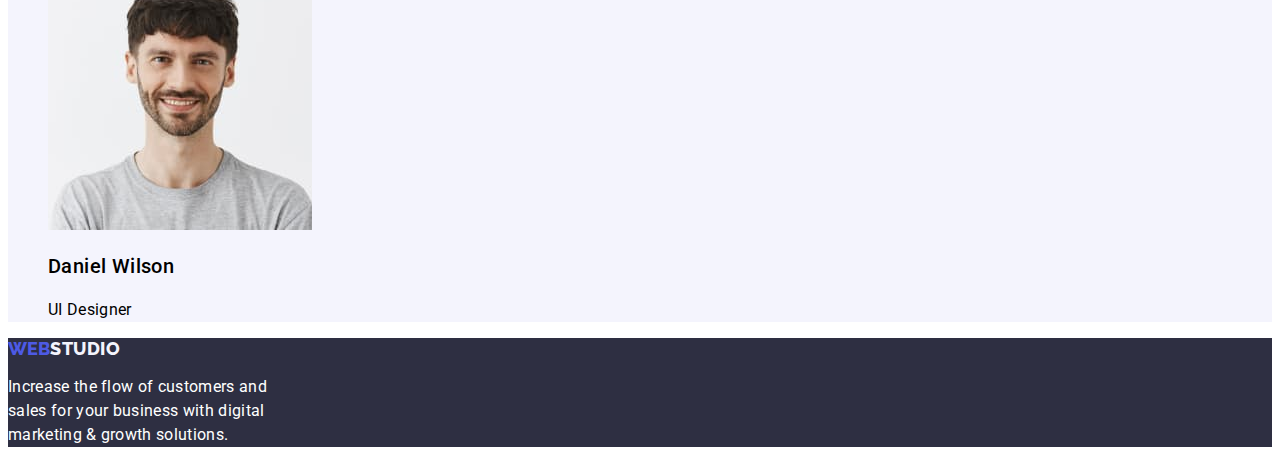
==== commit c9037a44: "homework 2 revise" ====
--- a/index.html
+++ b/index.html
@@ -8,71 +8,90 @@
     <title>WebStudio</title>
 </head>
 <body>
-    <header>
-        <nav>
-            <a href="/" id="logo">Web<span>Studio</span></a>
+   
+    <header class="main-header">
+        <nav class="main-header-nav">
+            <a href="index.html" class="logo">Web<span class="header-logo">Studio</span></a>
             <ul>
-                <li><a href="/">Studio</a></li>
-                <li><a href="portfolio.html">Portfolio</a></li>
-                <li><a href="/">Contacts</a></li>
+                <li class="main-header-nav-item">
+                    <a class="main-header-nav-link active" href="/">Studio</a></li>
+                <li class="main-header-nav-item">
+                    <a class="main-header-nav-link" href="portfolio.html">Portfolio</a></li>
+                <li class="main-header-nav-item">
+                    <a class="main-header-nav-link"  href="/">Contacts</a></li>
             </ul>
         </nav>
-        <address>
+        <address class="address-container">
             <ul>
-                 <li><a href="mailto:info@devstudio.com">info@devstudio.com</a></li>
-                 <li><a href="tel:+11(000)111-11-11">+11 (000) 111-11-11</a></li>
+                 <li class="main-header-nav-address-link">
+                    <a class="main-header-nav-address" href="mailto:info@devstudio.com">info@devstudio.com</a></li>
+                <li class="main-header-nav-address-link">
+                    <a class="main-header-nav-address" href="tel:+11(000)111-11-11">+11 (000) 111-11-11</a></li>
             </ul>
         </address>
     </header>
+
+  
     <main>
-    <section class="hero">
-        <h1>Effective Solutions for Your Business</h1>
-            <button type="button">Order Service</button>
-    </section>
-    <section class="feature-container">
-        <h2 hidden>Feature</h2>
-        <ul>
-            <li><h3>Strategy</h3>
-            <p>Our goal is to identify the business problem to walk away with the perfect and creative solution.</p></li>
-            <li><h3>Punctuality</h3>
-            <p>Bring the key message to the brand's audience for the best price within the shortest possible time.</p></li>
-            <li><h3>Diligence</h3>
-            <p>Research and confirm brands that present the strongest digital growth opportunities and minimize risk.. <p></li>
-            <li><h3>Technologies</h3>
-            <p>Design practice focused on digital experiences. We bring forth a deep passion for problem-solving.</p></li>
-        </ul>
-    </section>
-    <section class="body-container">
-        <h2>What Are We Doing</h2>
+        <section class="hero">
+            <h1 class="hero-title">Effective Solutions for Your Business</h1>
+            <button type="button" class="button">Order Service</button>
+        </section>
+        <section class="feature-container">
+            <h2 hidden>Feature</h2>
+                <ul>
+                    <li class="feature-item">
+                        <h3 class="feater-title">Strategy</h3>
+                        <p class="feature-description">Our goal is to identify the business problem to walk away with the perfect and creative solution.</p></li>
+                    <li class="feature-item">
+                        <h3 class="feater-title">Punctuality</h3>
+                        <p class="feature-description">Bring the key message to the brand's audience for the best price within the shortest possible time.</p></li>
+                    <li class="feature-item">
+                        <h3 class="feater-title">Diligence</h3>
+                        <p class="feature-description">Research and confirm brands that present the strongest digital growth opportunities and minimize risk.. <p></li>
+                    <li class="feature-item">
+                        <h3 class="feater-title">Technologies</h3>
+                        <p class="feature-description">Design practice focused on digital experiences. We bring forth a deep passion for problem-solving.</p></li>
+                </ul>
+        </section>
+        <section class="body-container">
+            <h2 class="image-title">What Are We Doing</h2>
         <div class="body-images">
             <ul>
-                <li><img src="images/image1.jpg" width="360" alt="Image1"></li>
-                <li><img src="images/img2.jpg" width="360" alt="Image2"></li>
-                <li><img src="images/img3.jpg" width="360" alt="Image3"></li>
+                <li class="images">
+                    <img src="images/image1.jpg" width="360" alt="Image1"></li>
+                <li class="images">
+                    <img src="images/img2.jpg" width="360" alt="Image2"></li>
+                <li class="images">
+                    <img src="images/img3.jpg" width="360" alt="Image3"></li>
             </ul>
         </div>
-    </section>
-    <section class="team-container">
-        <h2>Our Team</h2>
+        </section>
+        <section class="team-container">
+            <h2 class="team-title">Our Team</h2>
         <ul>
-            <li><img src="images/team1.jpg" width="264" alt="Photo1">
-            <h3>Mark Guerero</h3>
-            <p>Product Designer</p></li>
-            <li><img src="images/team2.jpg" width="264" alt="Photo2">
-            <h3>Tom Ford</h3>
-            <p>Frontend Developer</p></li>
-            <li><img src="images/team3.jpg" width="264" alt="Photo3">
-            <h3>Camila Garcia</h3>
-            <p>Marketing</p></li>
-            <li><img src="images/team4.jpg" width="264" alt="Photo4">
-            <h3>Daniel Wilson</h3>
-            <p>UI Designer</p></li>
+            <li class="team-images">
+                <img src="images/team1.jpg" width="264" alt="Photo1">
+                <h3 class="team-name">Mark Guerero</h3>
+                <p class="team-position">Product Designer</p></li>
+            <li class="team-images">
+                <img src="images/team2.jpg" width="264" alt="Photo2">
+                <h3 class="team-name">Tom Ford</h3>
+                <p class="team-position">Frontend Developer</p></li>
+            <li class="team-images">
+                <img src="images/team3.jpg" width="264" alt="Photo3">
+                <h3 class="team-name">Camila Garcia</h3>
+                <p class="team-position">Marketing</p></li>
+            <li class="team-images">
+                <img src="images/team4.jpg" width="264" alt="Photo4">
+                <h3 class="team-name">Daniel Wilson</h3>
+                <p class="team-position">UI Designer</p></li>
         </ul>
     </section>
 </main>
-    <footer>
-        <a href="/" id="logo-footer">Web<span>studio</span></a>
-        <p>Increase the flow of customers and sales for your business with digital marketing & growth solutions.</p>
+    <footer class="footer-container">
+        <a href="index.html" class="logo">Web<span class="footer-logo">studio</span></a>
+        <p class="footer-description">Increase the flow of customers and sales for your business with digital marketing & growth solutions.</p>
     </footer>
 </body>
 </html>--- a/css/style.css
+++ b/css/style.css
@@ -1,11 +1,12 @@
 body{
     font-family: 'Roboto', sans-serif;
-    color:#2E2F42;
-}
-header nav a{
+}
+
+.main-header-nav-link{
     text-decoration: none;
 }
-#logo{
+
+.logo{
     color: #4D5AE5;
     font-size: 18px;
     font-weight: 800;
@@ -13,59 +14,68 @@
     text-decoration: none;
     text-transform: uppercase;
 }
-#logo span{
+
+.header-logo{
+    font-size: 18px;
+    font-weight: 800;
+    font-family: 'Raleway';
     color:#2E2F42;
     line-height: 1.17;
     letter-spacing: 0.54px;
 }   
-header nav ul li{
+
+.main-header-nav .main-header-nav-item{
     list-style: none;   
 }
-header nav ul li a{
-    font-family: 'Roboto';
+
+.main-header-nav-link{
     color: #2E2F42;
     font-size: 16px;
     font-weight: 500;
     letter-spacing: 0.32px;
     line-height: 1.5;
 }
-header nav ul li a:hover,address ul li a:hover{
+
+.main-header-nav-link:hover,.main-header-nav-address:hover{
     color: #4D5AE5;
     
 }
-header nav ul li a:focus,address ul li a:focus{
-    color: #4D5AE5;
-}
-address ul li{
-    list-style: none;
-}
-
-address ul li a{
-    font-size: 16px;
+
+.main-header-nav-link.active{
+    color:#4D5AE5
+}
+
+.main-header-nav-link:focus,.main-header-nav-address:focus{
+    color: #4D5AE5;
+    outline: transparent;
+}
+
+.main-header-nav-address-link{
+    list-style: none;
+}
+
+.main-header-nav-address{
+    font-size: 1rem;
     line-height: 1.5;
     letter-spacing: 0.32px;
     text-decoration: none;
     color:#2E2F42
 }
-.hero {
-    display: flex;
-    flex-direction: column;
-    align-items: center;
-    justify-content: center;
-    text-align: center;
+
+.hero { 
     background-color: #2E2F42;
     color: #fff; 
 }
 
-.hero h1{
-    text-align: center;
+.hero-title{
     font-size: 56px;
     font-weight: 700;
     line-height: 1.07;
     letter-spacing: 1.12px;
     width: 496px;
 }
-.hero button{
+
+.button{
     background-color: #4D5AE5;
     color:#fff;
     border-radius: 4px;
@@ -74,85 +84,88 @@
     font-size: 16px;
     font-weight: 500;
 }
-.hero button:hover{
+
+.button:hover{
     cursor: pointer;
-}
+    color: #4D5AE5;
+    background-color: white;
+}
+
+.image-title{
+    font-size: 36px;
+    font-style: normal;
+    font-weight: 700;
+    line-height: 1.1; 
+    letter-spacing: 0.72px;
+}
+
 .feature-container{
     background-color: #fff;
 }
-.feature-container ul li{
+
+.feature-item{
     list-style: none;
     width: 264px;
 }
 
-.feature-container ul li h3{
+.feature-title{
     font-size: 20px;
     font-weight: 500;
     line-height: 1.2;
     letter-spacing: 0.4px;
 }
-.feature-container ul li p{
-    font-size: 16px;
-    line-height: 1.5;
-    letter-spacing: 0.32px;
-}
-
-.body-container h2{
-    text-align: center;
-}
-.body-container ul li {
+.feature-description{
+    font-size: 1rem;
+    line-height: 1.5;
+    letter-spacing: 0.32px;
+}
+
+.images {
     list-style: none;
 }
 
 .team-container{
     background-color: #F4F4FD;
 }
-.team-container h2{
+
+.team-title{
     font-size: 36px;
     font-weight: 700;
     line-height: 1.1;
     letter-spacing: 0.72px;
-    text-align: center;
-}
-.team-container ul li p{
-    font-size: 16px;
-    line-height: 1.5;
-    letter-spacing: 0.32px;
-    text-align: center;
-}
-.team-container ul li h3{
+}
+
+.team-position{
+    font-size: 16px;
+    line-height: 1.5;
+    letter-spacing: 0.32px;
+}
+
+.team-name{
     font-size: 20px;
     font-weight: 500;
     line-height: 1.2; 
     letter-spacing: 0.4px;
-    text-align: center;
-}
-
-
-.team-container ul li{
-    list-style: none;
-}
-
-
-
-footer{
+}
+
+.team-images{
+    list-style: none;
+}
+
+.footer-container{
     background-color: #2E2F42;
     color: white;
 }
-footer #logo-footer {
-    color: #4D5AE5;
+
+.logo .footer-logo{
     font-size: 18px;
     font-weight: 800;
     font-family: 'Raleway';
-    text-decoration: none;
-    text-transform: uppercase;
-}
-footer #logo-footer span{
     color:#F4F4FD;
     line-height: 1.17;
     letter-spacing: 0.54px;
 }  
-footer p{
+.footer-description{
     font-size: 16px;
     font-weight: 400;
     line-height: 1.5;
@@ -161,11 +174,11 @@
 }
 
 /*Portfolio Design*/
-.portfolio-hero ul li{
-    list-style: none;
-}
-.portfolio-hero ul li button{
-    text-align: center;
+.button-link{
+    list-style: none;
+}
+
+.buttons{
     font-size: 16px;
     font-weight: 500;
     line-height: 1.5;   
@@ -177,22 +190,31 @@
     background-color:#F4F4FD;
     box-shadow: 0px 2px 2px 0px rgba(0, 0, 0, 0.12), 0px 2px 1px 0px rgba(0, 0, 0, 0.08), 0px 3px 1px 0px rgba(0, 0, 0, 0.10);
 }
-.portfolio-hero ul li button:hover{
+
+.buttons:hover{
     color: #F4F4FD;
     background-color: #4D5AE5;
     cursor: pointer;
 }
 
-.body-container ul li {
-    list-style: none;
-}
-.body-container ul li h3{
-font-weight: 500;
-line-height: 1.2;
-letter-spacing: 0.4px;
-}
-.body-container ul li p{
-  
+.buttons:focus{
+    color: #F4F4FD;
+    background-color: #4D5AE5;
+    outline: transparent;
+}
+
+.button-link,  .body-images{
+    list-style: none;
+}
+
+.images-title {
+    font-size: 20px;
+    font-weight: 500;
+    line-height: 1.2;
+    letter-spacing: 0.4px;
+}
+
+.image-description{
 line-height: 1.5; 
 letter-spacing: 0.32px;
 }
